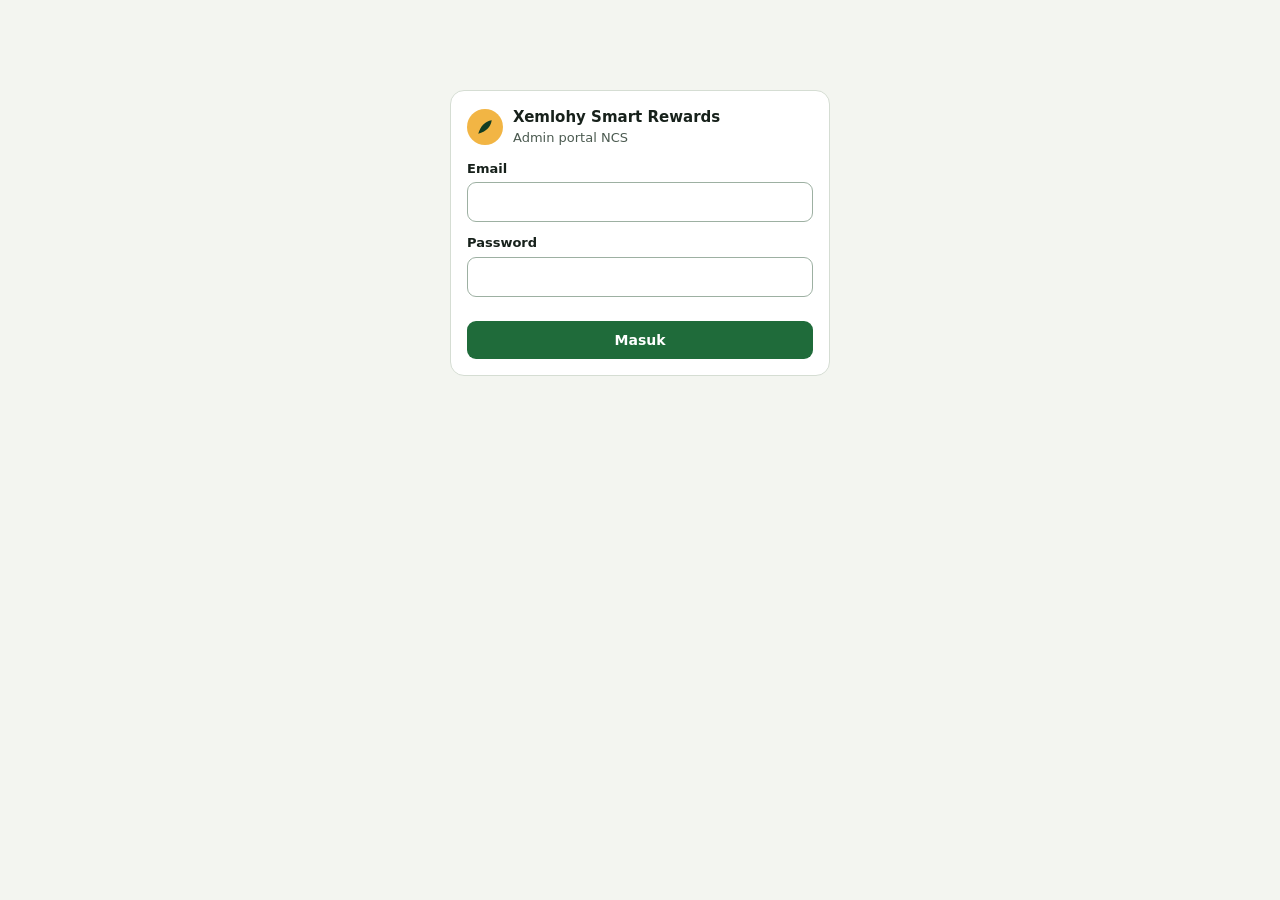
==== admin/index.html @ 0fca30b6 "Add files via upload" ====
<!doctype html>
<html lang="id">
<head>
<meta charset="utf-8">
<meta name="viewport" content="width=device-width, initial-scale=1">
<meta name="robots" content="noindex, nofollow">
<meta name="theme-color" content="#123D22">
<title>Admin · Xemlohy Smart Rewards</title>
<link rel="icon" href="/icons/icon-192.png">
<link rel="stylesheet" href="/admin/admin.css">
</head>
<body>
<div id="root"></div>
<script src="/config.js"></script>
<script src="/vendor/supabase-2.45.4.js"></script>
<script src="/admin/admin.js"></script>
</body>
</html>
---- admin/admin.css ----
/* Xemlohy Smart Rewards - NCS admin portal */
:root { --green:#123D22; --green2:#1F6B3A; --tint:#E6F0E3; --gold:#F2B544; --goldtint:#FFF4DC; --ink:#17211B; --muted:#4B5A50;
        --line:#D5DDD3; --bg:#F3F5F0; --red:#A3261B; --redtint:#FBE9E7; --amber:#7A4F00; }
* { box-sizing: border-box; }
html, body { margin: 0; }
body { background: var(--bg); color: var(--ink); font-family: system-ui, -apple-system, "Segoe UI", Roboto, Arial, sans-serif; font-size: 15px; line-height: 1.45; }
button, input, select, textarea { font: inherit; color: inherit; }
a { color: var(--green2); }
.wrap { display: flex; flex-wrap: wrap; min-height: 100vh; }
.side { flex: 1 1 220px; max-width: 100%; background: var(--green); color: #fff; padding: 18px 12px; display: flex; flex-direction: column; gap: 2px; }
.side .brand { display: flex; align-items: center; gap: 10px; padding: 0 8px 16px; }
.side .brand b { display: block; font-size: 14px; } .side .brand span { font-size: 12px; color: #CFE3D2; }
.side a { color: #E3EFE5; text-decoration: none; padding: 10px 12px; border-radius: 10px; font-size: 14px; display: flex; justify-content: space-between; align-items: center; }
.side a[aria-current="page"] { background: var(--green2); color: #fff; font-weight: 700; }
.side a .badge { background: var(--gold); color: var(--green); border-radius: 999px; font-size: 11px; font-weight: 800; padding: 1px 8px; }
.side .who { margin-top: auto; padding: 14px 10px 0; font-size: 12px; color: #CFE3D2; border-top: 1px solid rgba(255,255,255,.15); }
.side .who button { margin-top: 8px; background: none; border: 1px solid rgba(255,255,255,.35); color: #fff; border-radius: 8px; padding: 6px 10px; cursor: pointer; }
.main { flex: 999 1 640px; min-width: 0; padding: 24px 28px 48px; display: flex; flex-direction: column; gap: 18px; }
@media (max-width: 860px) {
  .side { flex-basis: 100%; flex-direction: row; flex-wrap: wrap; padding: 10px; gap: 4px; }
  .side .brand { flex-basis: 100%; padding-bottom: 6px; }
  .side a { padding: 8px 10px; font-size: 13px; }
  .side .who { flex-basis: 100%; margin-top: 6px; padding-top: 8px; }
  .main { padding: 16px 14px 40px; }
}
h1 { font-size: 24px; margin: 0; } h2 { font-size: 17px; margin: 0 0 10px; } h3 { font-size: 15px; margin: 0 0 8px; }
.head { display: flex; flex-wrap: wrap; justify-content: space-between; align-items: flex-end; gap: 10px; }
.muted { color: var(--muted); font-size: 13px; }
.card { background: #fff; border: 1px solid var(--line); border-radius: 14px; padding: 16px; }
.kpis { display: grid; grid-template-columns: repeat(auto-fit, minmax(170px, 1fr)); gap: 12px; }
.kpi { background: #fff; border: 1px solid var(--line); border-radius: 14px; padding: 14px; display: flex; flex-direction: column; gap: 2px; }
.kpi .v { font-size: 26px; font-weight: 800; } .kpi .l { font-size: 13px; color: var(--muted); } .kpi .s { font-size: 12px; color: var(--green2); font-weight: 600; }
.kpi.bad { background: var(--redtint); border-color: #E3A49C; } .kpi.bad .v { color: var(--red); }
.kpi.warn { background: var(--goldtint); border-color: #EBCB8B; }
.cols { display: flex; flex-wrap: wrap; gap: 16px; } .cols > * { flex: 1 1 360px; min-width: 0; }
.tbl-wrap { overflow-x: auto; }
table { width: 100%; border-collapse: collapse; font-size: 13.5px; }
th { text-align: left; font-size: 12px; color: var(--muted); font-weight: 700; padding: 8px 10px; border-bottom: 1px solid var(--line); white-space: nowrap; }
td { padding: 9px 10px; border-bottom: 1px solid #E8EDE6; vertical-align: top; }
td.n, th.n { text-align: right; white-space: nowrap; }
tr.click { cursor: pointer; } tr.click:hover td { background: #F7F9F5; }
.btn { display: inline-flex; align-items: center; justify-content: center; gap: 6px; min-height: 38px; padding: 0 14px; border-radius: 9px; border: 0;
       background: var(--green2); color: #fff; font-weight: 700; font-size: 14px; cursor: pointer; text-decoration: none; white-space: nowrap; }
.btn.ghost { background: #fff; color: var(--green); border: 1px solid #9DB0A2; } .btn.danger { background: var(--red); } .btn.gold { background: var(--gold); color: var(--green); }
.btn.sm { min-height: 32px; padding: 0 10px; font-size: 13px; }
.btn[disabled] { opacity: .5; cursor: not-allowed; }
.btns { display: flex; flex-wrap: wrap; gap: 6px; }
.input, select.input, textarea.input { min-height: 40px; border: 1px solid #9DB0A2; border-radius: 9px; padding: 0 10px; background: #fff; font-size: 14px; }
textarea.input { padding: 8px 10px; min-height: 70px; width: 100%; }
.form { display: grid; grid-template-columns: repeat(auto-fit, minmax(200px, 1fr)); gap: 12px; }
.form label { display: flex; flex-direction: column; gap: 4px; font-size: 13px; font-weight: 600; }
.toolbar { display: flex; flex-wrap: wrap; gap: 8px; align-items: center; }
.pill { display: inline-block; font-size: 12px; font-weight: 700; padding: 2px 9px; border-radius: 999px; background: var(--tint); color: var(--green2); white-space: nowrap; }
.pill.warn { background: var(--goldtint); color: var(--amber); } .pill.bad { background: var(--redtint); color: var(--red); } .pill.grey { background: #EEF1EC; color: var(--muted); }
.err { background: var(--redtint); color: #5C1A13; border-radius: 10px; padding: 10px 12px; font-size: 14px; }
.ok { background: var(--tint); color: var(--green); border-radius: 10px; padding: 10px 12px; font-size: 14px; }
.bars { display: flex; align-items: flex-end; gap: 10px; height: 180px; border-bottom: 1px solid #C3CEC5; padding: 0 4px; }
.bars .col { flex: 1; display: flex; flex-direction: column; justify-content: flex-end; height: 100%; gap: 2px; position: relative; min-width: 18px; }
.bars .seg { border-radius: 3px 3px 0 0; } .bars .tot { font-size: 11px; text-align: center; color: var(--muted); }
.bars-x { display: flex; gap: 10px; padding: 4px 4px 0; font-size: 11px; color: var(--muted); } .bars-x span { flex: 1; text-align: center; min-width: 18px; }
.legend { display: flex; gap: 14px; font-size: 12px; color: var(--muted); flex-wrap: wrap; } .legend i { display: inline-block; width: 10px; height: 10px; border-radius: 2px; margin-right: 5px; vertical-align: -1px; }
.modal-back { position: fixed; inset: 0; background: rgba(10,25,15,.45); display: flex; align-items: center; justify-content: center; z-index: 50; padding: 16px; }
.modal { background: #fff; border-radius: 14px; padding: 20px; width: 100%; max-width: 720px; max-height: 90vh; overflow: auto; display: flex; flex-direction: column; gap: 14px; }
.login { max-width: 380px; margin: 10vh auto; display: flex; flex-direction: column; gap: 12px; }
.progress { height: 10px; background: var(--tint); border-radius: 99px; overflow: hidden; } .progress div { height: 100%; background: var(--green2); }
.toast { position: fixed; right: 20px; bottom: 20px; background: var(--ink); color: #fff; padding: 10px 14px; border-radius: 10px; z-index: 60; font-size: 14px; }
.spinner { width: 32px; height: 32px; border: 4px solid var(--tint); border-top-color: var(--green2); border-radius: 50%; animation: spin .8s linear infinite; margin: 30px auto; }
@keyframes spin { to { transform: rotate(360deg); } }
.mono { font-family: ui-monospace, Menlo, Consolas, monospace; }
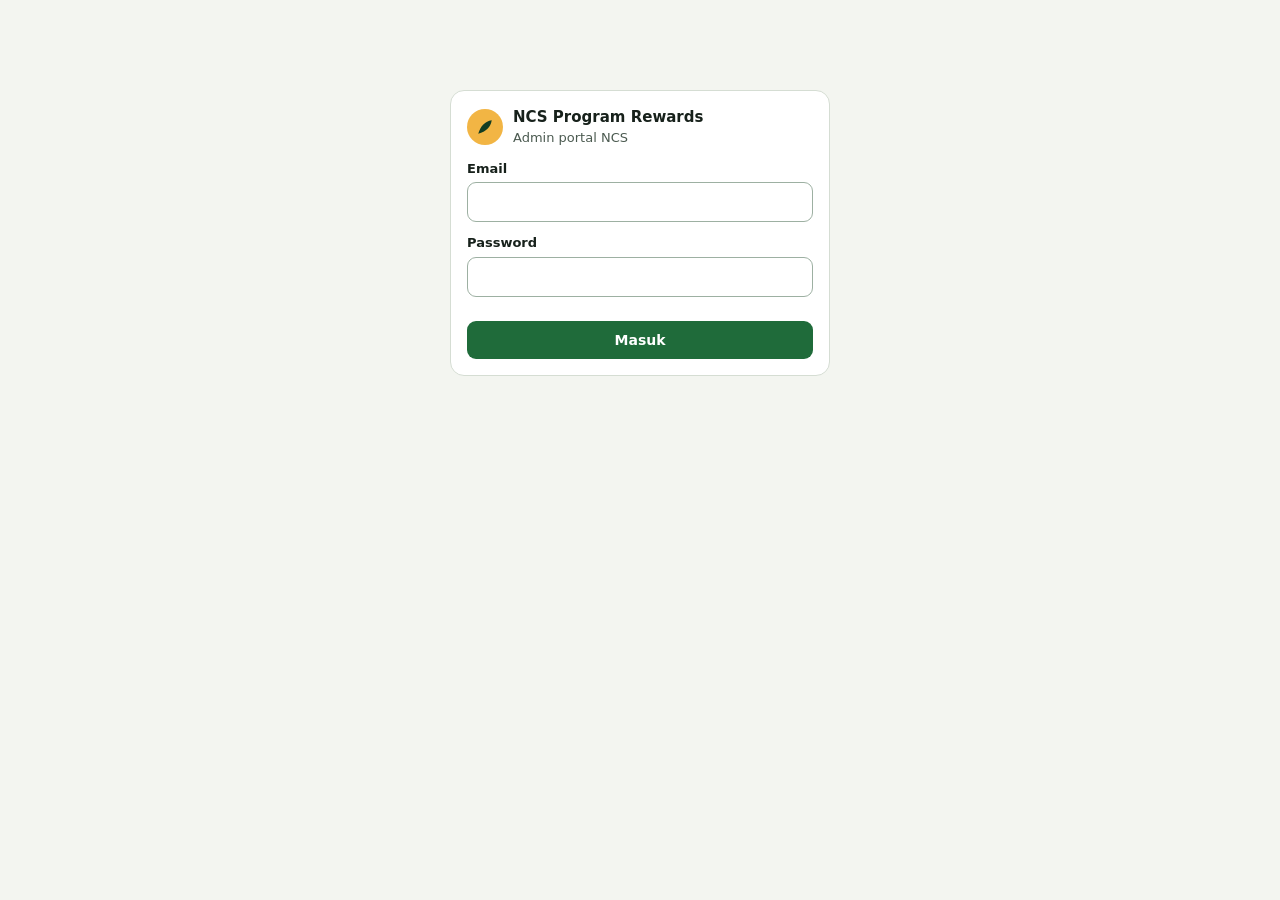
==== commit 353f59e5: "Add files via upload" ====
--- a/admin/index.html
+++ b/admin/index.html
@@ -5,7 +5,7 @@
 <meta name="viewport" content="width=device-width, initial-scale=1">
 <meta name="robots" content="noindex, nofollow">
 <meta name="theme-color" content="#123D22">
-<title>Admin · Xemlohy Smart Rewards</title>
+<title>Admin · NCS Program Rewards</title>
 <link rel="icon" href="/icons/icon-192.png">
 <link rel="stylesheet" href="/admin/admin.css">
 </head>
--- a/admin/admin.css
+++ b/admin/admin.css
@@ -1,4 +1,4 @@
-/* Xemlohy Smart Rewards - NCS admin portal */
+/* NCS Program Rewards - NCS admin portal */
 :root { --green:#123D22; --green2:#1F6B3A; --tint:#E6F0E3; --gold:#F2B544; --goldtint:#FFF4DC; --ink:#17211B; --muted:#4B5A50;
         --line:#D5DDD3; --bg:#F3F5F0; --red:#A3261B; --redtint:#FBE9E7; --amber:#7A4F00; }
 * { box-sizing: border-box; }
@@ -67,3 +67,7 @@
 .spinner { width: 32px; height: 32px; border: 4px solid var(--tint); border-top-color: var(--green2); border-radius: 50%; animation: spin .8s linear infinite; margin: 30px auto; }
 @keyframes spin { to { transform: rotate(360deg); } }
 .mono { font-family: ui-monospace, Menlo, Consolas, monospace; }
+
+.wa-msg { white-space: pre-line; font-size: 12.5px; line-height: 1.45; max-width: 420px; max-height: 180px; overflow: auto; }
+.wa-link { display: inline-block; margin-left: 4px; padding: 0 6px; border-radius: 6px; background: #25D366; color: #fff !important; font-size: 11px; font-weight: 700; text-decoration: none; }
+.toolbar label { display: flex; align-items: center; gap: 6px; font-size: 13px; font-weight: 600; }
